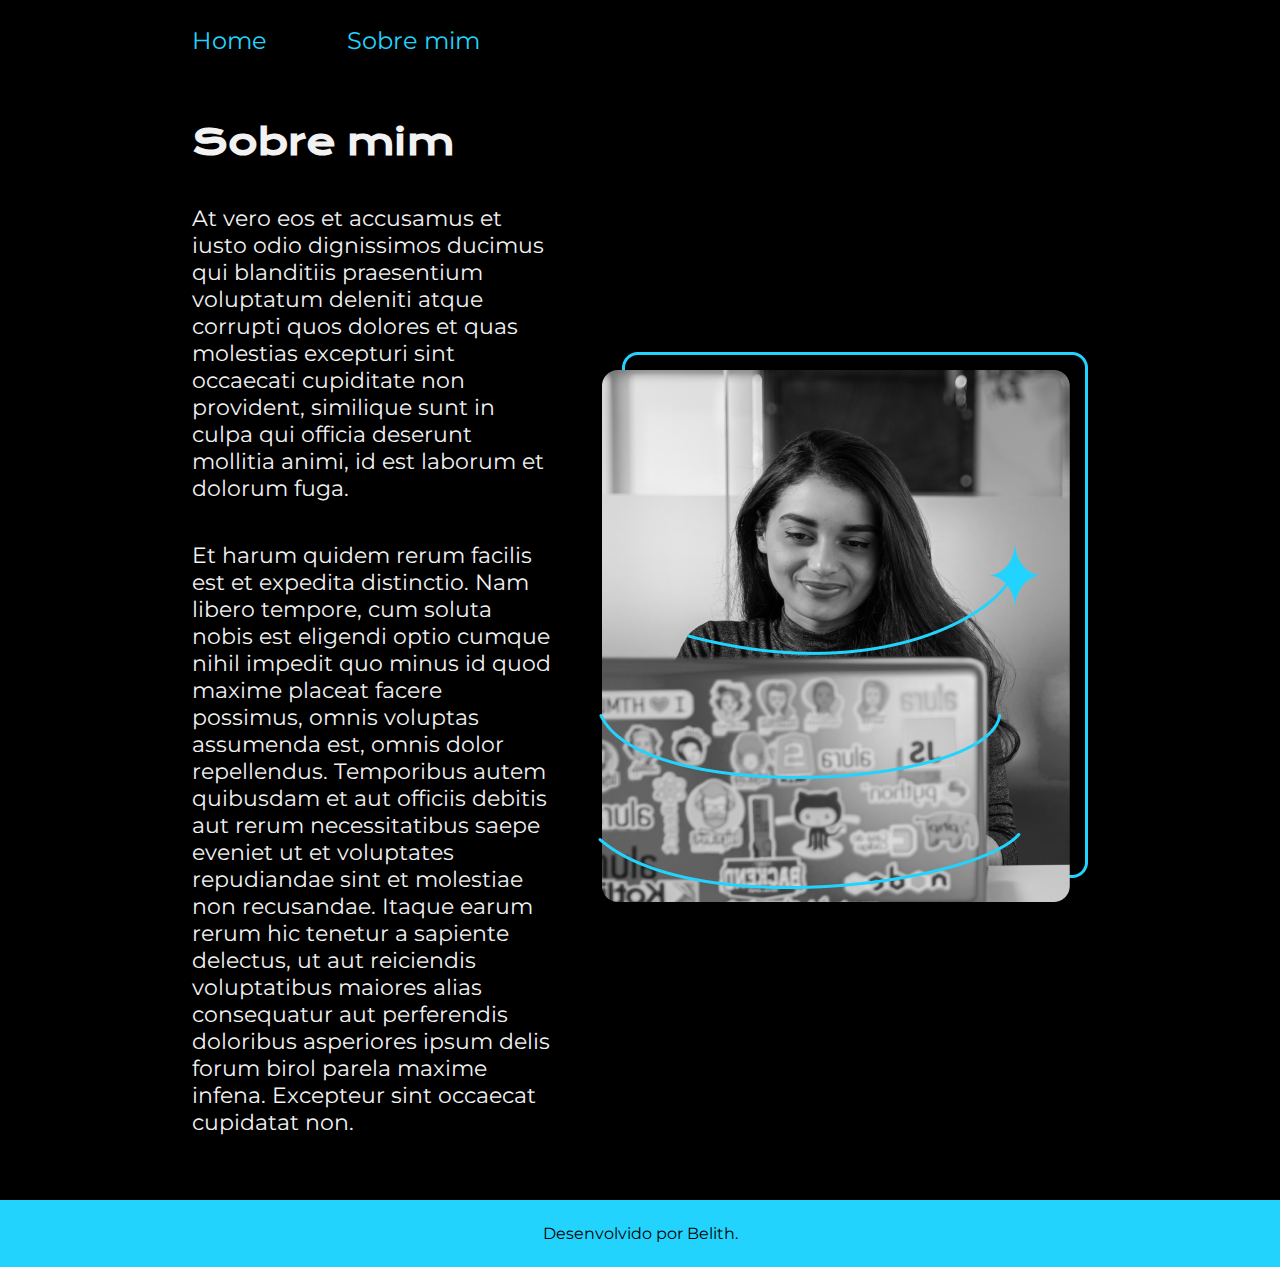
==== about.html @ 45b32063 "subindo exercicio para portfolio" ====
<!DOCTYPE html>
<html lang="pt-br">
<head>
    <meta charset="UTF-8">
    <meta http-equiv="X-UA-Compatible" content="IE=edge">
    <meta name="viewport" content="width=device-width, initial-scale=1.0">
    <title>Sobre mim</title>
    <link rel="stylesheet" href="./styles/styles.css">
</head>
<body>
    <header class="cabecalho">
        <nav class="cabecalho__menu">
            <a class="cabecalho__menu__links" href="index.html">Home</a>
            <a class="cabecalho__menu__links" href="about.html">Sobre mim</a>
        </nav>
    </header>
    <main class="layout">
        <section class="layout__conteudo">
            <h1 class="layout__conteudo__titulo"> Sobre mim</h1>
            <p class="layout__conteudo__sobre">At vero eos et accusamus et iusto odio dignissimos ducimus qui blanditiis praesentium voluptatum deleniti atque corrupti quos dolores et quas molestias excepturi sint occaecati cupiditate non provident, similique sunt in culpa qui officia deserunt mollitia animi, id est laborum et dolorum fuga.</p>
            <p class="layout__conteudo__sobre">Et harum quidem rerum facilis est et expedita distinctio. Nam libero tempore, cum soluta nobis est eligendi optio cumque nihil impedit quo minus id quod maxime placeat facere possimus, omnis voluptas assumenda est, omnis dolor repellendus. Temporibus autem quibusdam et aut officiis debitis aut rerum necessitatibus saepe eveniet ut et voluptates repudiandae sint et molestiae non recusandae. Itaque earum rerum hic tenetur a sapiente delectus, ut aut reiciendis voluptatibus maiores alias consequatur aut perferendis doloribus asperiores ipsum delis forum birol parela maxime infena. Excepteur sint occaecat cupidatat non.
            </p>
        </section>
        <img src="./assets/imagem.png" alt="joana trabalhando">
    </main>
    <footer class="rodape">
        <p>Desenvolvido por Belith.</p>
    </footer>
</body>
</html>
---- styles/styles.css ----
@import url('https://fonts.googleapis.com/css2?family=Krona+One&family=Montserrat:wght@400;600&display=swap');

:root {
    --cor-primaria: #000000;
    --cor-secundaria: #f2f2f2;
    --cor-terciaria: #22d4fd;

    --fonte-primaria: 'Krona one', sans-serif;
    --fonte-secundaria: 'Montserrat', sans-serif;
}

* {
    margin: 0;
    padding: 0;
}

body{
    /* height: 100vh; */
    box-sizing: border-box;
    background-color: var(--cor-primaria);
    color: var(--cor-secundaria);
}

.cabecalho {
    padding: 2% 0% 0% 15%;
}

.cabecalho__menu {
    display: flex;
    gap: 80px;
}

.cabecalho__menu__links{
    font-family: var(--fonte-secundaria);
    font-size: 24px;
    font-weight: 400;
    color: var(--cor-terciaria);
    text-decoration: none;
}
.destaque-titulo {
    color: var(--cor-terciaria);
}

.layout {
    padding: 5% 15%;
    display: flex;
    align-items: center;
    justify-content: space-between;
}

.layout__conteudo {
    width: 615px;
    display: flex;
    flex-direction: column;
    gap: 40px;
}

.layout__conteudo__titulo {
    font-size: 36px;
    font-family: var(--fonte-primaria);
}

.layout__conteudo__texto {
    font-size: 24px;
    font-family: var(--fonte-secundaria);
}

.layout__conteudo__sobre {
    font-size: 22px;
    font-family: var(--fonte-secundaria);
    padding-right: 10%;
}

.layout__links {
    display: flex;
    flex-direction: column;
    justify-content: space-between;
    align-items: center;
    gap: 32px;
}

.layout_links_subtext{
    font-family: var(--fonte-primaria);
    font-weight: 400;
    font-size: 24px;
}

.layout__links__btn {
    /* background-color: #22D4FD; */
    display: flex;
    justify-content: center;
    gap: 16px;
    width: 378px;
    padding: 21.5px 0;
    border-radius: 8px;
    font-size: 24px;
    font-family: var(--fonte-secundaria);
    font-weight: 600;
    text-decoration: none;
    align-items: center;
    text-align: center;
    color: var(--cor-secundaria);
    border: 2px solid var(--cor-terciaria);
}

.layout__links__btn:hover{
    background-color: #272727;
}

.rodape{
    padding: 24px;
    color: var(--cor-primaria);
    background-color: var(--cor-terciaria);
    text-align: center;
    font-family: var(--fonte-secundaria);
}
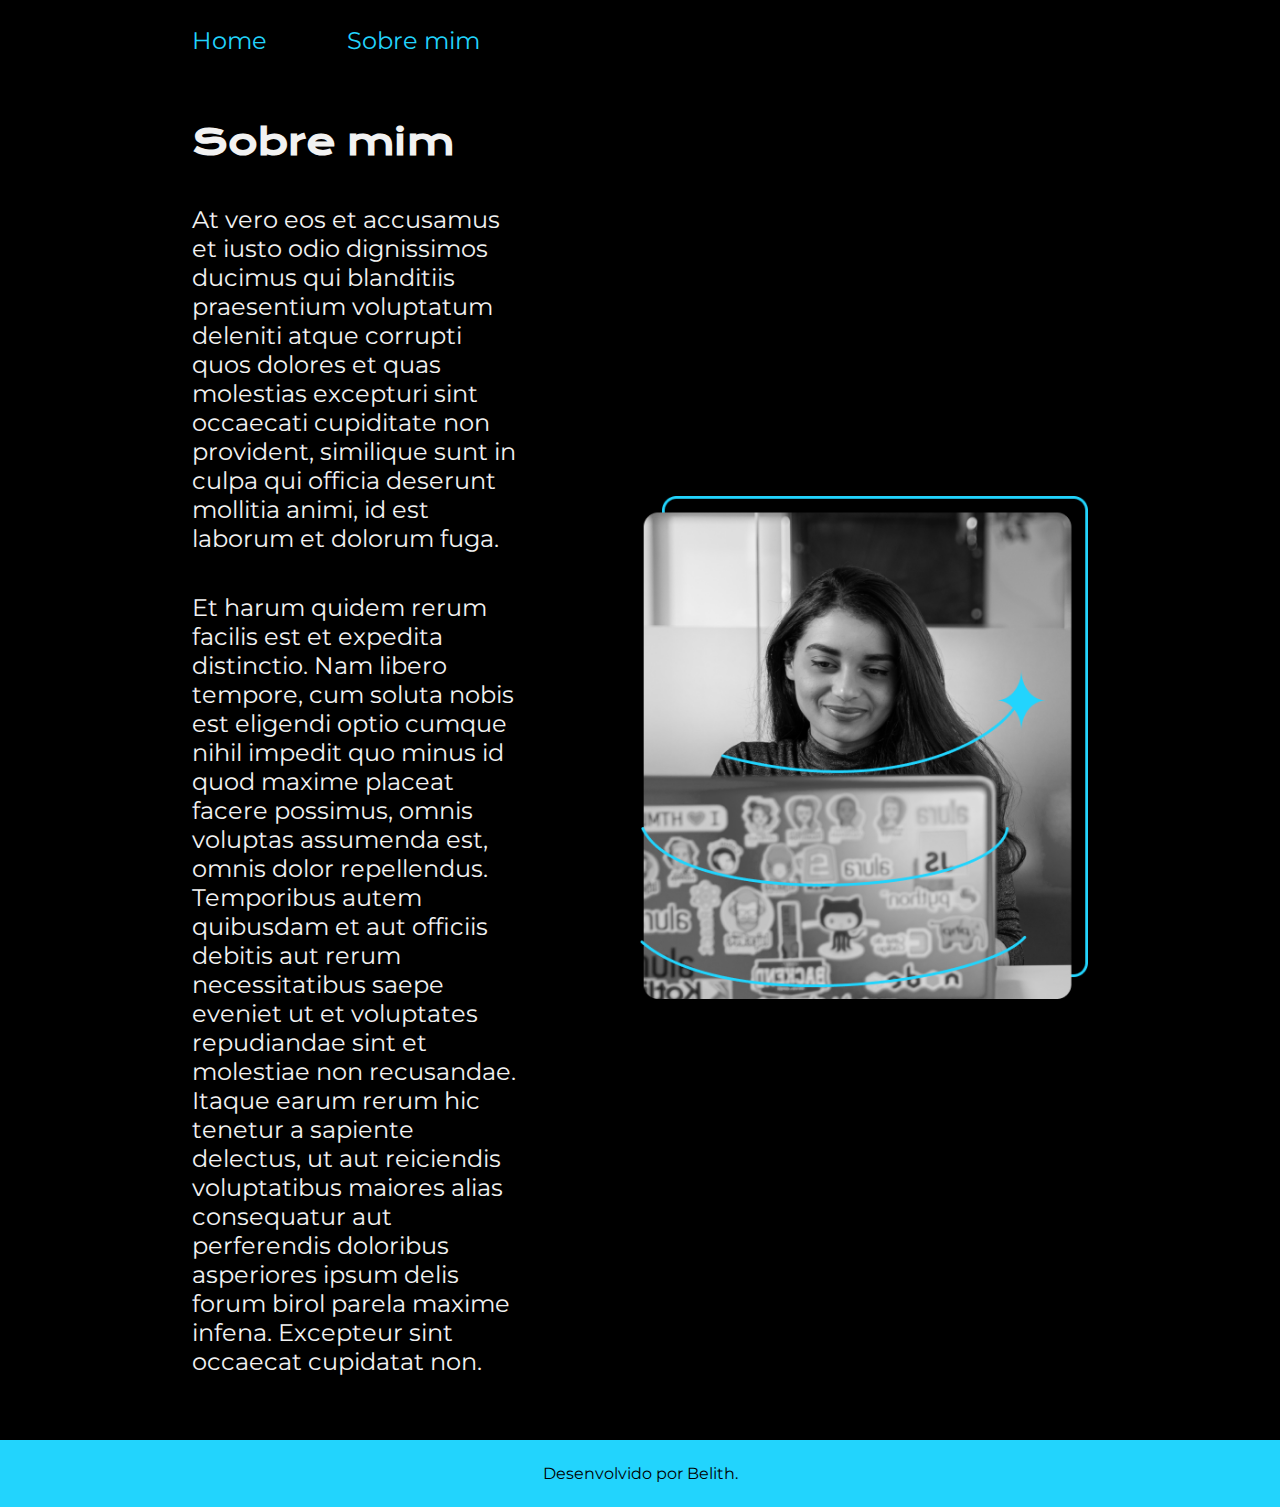
==== commit 0607dd7c: "atualizacao do projeto" ====
--- a/about.html
+++ b/about.html
@@ -21,7 +21,7 @@
             <p class="layout__conteudo__sobre">Et harum quidem rerum facilis est et expedita distinctio. Nam libero tempore, cum soluta nobis est eligendi optio cumque nihil impedit quo minus id quod maxime placeat facere possimus, omnis voluptas assumenda est, omnis dolor repellendus. Temporibus autem quibusdam et aut officiis debitis aut rerum necessitatibus saepe eveniet ut et voluptates repudiandae sint et molestiae non recusandae. Itaque earum rerum hic tenetur a sapiente delectus, ut aut reiciendis voluptatibus maiores alias consequatur aut perferendis doloribus asperiores ipsum delis forum birol parela maxime infena. Excepteur sint occaecat cupidatat non.
             </p>
         </section>
-        <img src="./assets/imagem.png" alt="joana trabalhando">
+        <img class="layout__image" src="./assets/imagem.png" alt="joana trabalhando">
     </main>
     <footer class="rodape">
         <p>Desenvolvido por Belith.</p>
--- a/styles/styles.css
+++ b/styles/styles.css
@@ -7,6 +7,9 @@
 
     --fonte-primaria: 'Krona one', sans-serif;
     --fonte-secundaria: 'Montserrat', sans-serif;
+
+    --font-size-primario: 2.25rem;
+    --font-size-secundario: 1.5rem;
 }
 
 * {
@@ -32,7 +35,7 @@
 
 .cabecalho__menu__links{
     font-family: var(--fonte-secundaria);
-    font-size: 24px;
+    font-size: var(--font-size-secundario);
     font-weight: 400;
     color: var(--cor-terciaria);
     text-decoration: none;
@@ -44,29 +47,30 @@
 .layout {
     padding: 5% 15%;
     display: flex;
+    gap: 82px;
     align-items: center;
     justify-content: space-between;
 }
 
 .layout__conteudo {
-    width: 615px;
+    width: 50%;
     display: flex;
     flex-direction: column;
     gap: 40px;
 }
 
 .layout__conteudo__titulo {
-    font-size: 36px;
+    font-size: var(--font-size-primario);
     font-family: var(--fonte-primaria);
 }
 
 .layout__conteudo__texto {
-    font-size: 24px;
+    font-size: var(--font-size-secundario);
     font-family: var(--fonte-secundaria);
 }
 
 .layout__conteudo__sobre {
-    font-size: 22px;
+    font-size: var(--font-size-secundario);
     font-family: var(--fonte-secundaria);
     padding-right: 10%;
 }
@@ -82,7 +86,7 @@
 .layout_links_subtext{
     font-family: var(--fonte-primaria);
     font-weight: 400;
-    font-size: 24px;
+    font-size: var(--font-size-secundario);
 }
 
 .layout__links__btn {
@@ -90,10 +94,10 @@
     display: flex;
     justify-content: center;
     gap: 16px;
-    width: 378px;
+    width: 50%;
     padding: 21.5px 0;
     border-radius: 8px;
-    font-size: 24px;
+    font-size: var(--font-size-secundario);
     font-family: var(--fonte-secundaria);
     font-weight: 600;
     text-decoration: none;
@@ -107,10 +111,33 @@
     background-color: #272727;
 }
 
+.layout__image{
+    width: 50%;
+}
+
 .rodape{
     padding: 24px;
     color: var(--cor-primaria);
     background-color: var(--cor-terciaria);
     text-align: center;
     font-family: var(--fonte-secundaria);
+}
+
+@media (max-width: 1240px) {
+    .cabecalho{
+        padding: 10%;
+    }
+
+    .cabecalho__menu{
+        justify-content: center;
+    }
+
+    .layout{
+        flex-direction: column-reverse;
+        padding: 5%;
+    }
+
+    .layout__conteudo {
+        width: auto;
+    }
 }